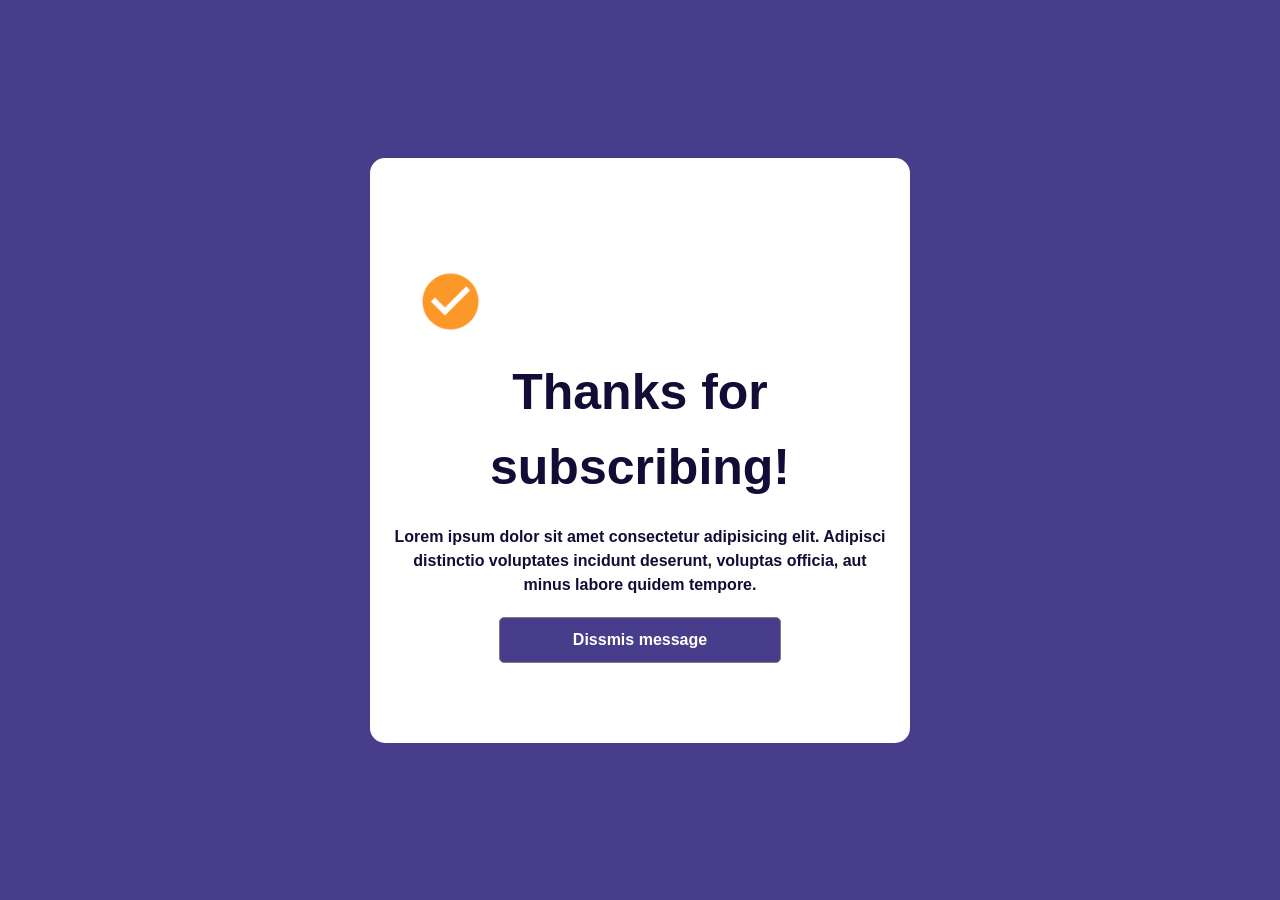
==== public/pages/submit/index.html @ 60de6798 "first commit" ====
<!DOCTYPE html>
<html lang="en">

<head>
    <meta charset="UTF-8">
    <meta name="viewport" content="width=device-width, initial-scale=1.0">
    <link rel="stylesheet" href="../../assests/shared-css/reset.css">
    <link rel="stylesheet" href="../../assests/shared-css/general.css">
    <link rel="stylesheet" href="style.css">
    <title>Newsletter-signup-form</title>
</head>

<body>
    <div class="container align--center">
        <div class="newsletter__card">
            <div class="newsletter__image"><img src="../../assests/images/566f9db1f63b7ed61f048b2cbd65881d.png" alt="">
            </div>
            <div class="newsletter__content">
                <h2>Thanks for subscribing!</h2>
                <p>Lorem ipsum dolor sit amet consectetur adipisicing elit. Adipisci distinctio voluptates incidunt
                    deserunt, voluptas officia, aut minus labore quidem tempore.</p>
                <button class="newsletter__button">Dissmis message</button>
            </div>
        </div>

    </div>
</body>

</html>
---- public/assests/shared-css/general.css ----
body {
  background-color: darkslateblue;
  font-family: Arial, Helvetica, sans-serif;
  line-height: 1.5;
}

.align--center {
  display: flex;
  justify-content: center;
  align-items: center;
  height: 100vh;
}

.newsletter__button {
  font: inherit;
  padding: 10px;
  border: 1px solid gray;
  border-radius: 5px;
  width: 22vw;
  background-color: darkslateblue;
  color: white;
}

.newsletter__content {
  color: rgb(18, 12, 54);
  font-weight: 700;
}
---- public/pages/submit/style.css ----
.newsletter__card {
  background-color: white;
  display: flex;
  flex-direction: column;
  justify-content: center;
  gap: 50px;
  width: 60vh;
  border-radius: 15px;
  height: 65vh;
  padding: 20px;
}

.newsletter__image {
  width: 60px;
  position: relative;
  left: 30px;
  top: 30px;
}

.newsletter__content {
  text-align: center;
}

.newsletter__content h2 {
  font-size: calc(45px + 0.390625vw);
}

.newsletter__content p {
  margin: 20px 0;
}

@media (max-width: 768px) {
  .newsletter__card {
    width: 100%;
    height: 100%;
    border-radius: 0;
    justify-content: center;
  }

  .newsletter__image {
    width: 80px;
  }

  .newsletter__button {
    width: 60%;
  }

  .newsletter__content {
    width: 90%;
    margin: 0 auto;
    font-size: 25px;
  }
}
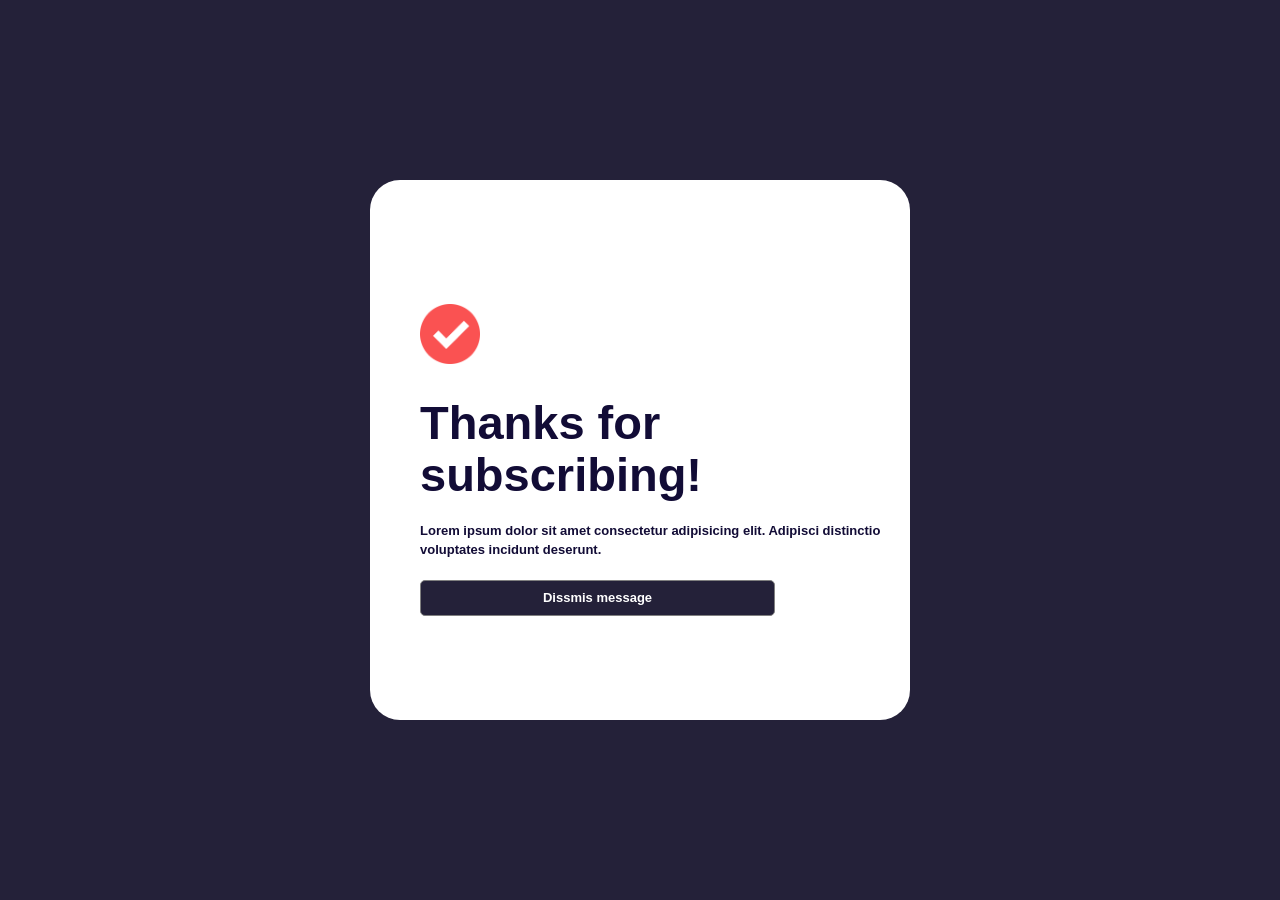
==== commit 2f0298e5: "modified" ====
--- a/public/pages/submit/index.html
+++ b/public/pages/submit/index.html
@@ -13,12 +13,12 @@
 <body>
     <div class="container align--center">
         <div class="newsletter__card">
-            <div class="newsletter__image"><img src="../../assests/images/566f9db1f63b7ed61f048b2cbd65881d.png" alt="">
+            <div class="newsletter__image"><img src="../../assests/images/icons8-check-128.png" alt="">
             </div>
             <div class="newsletter__content">
                 <h2>Thanks for subscribing!</h2>
                 <p>Lorem ipsum dolor sit amet consectetur adipisicing elit. Adipisci distinctio voluptates incidunt
-                    deserunt, voluptas officia, aut minus labore quidem tempore.</p>
+                    deserunt.</p>
                 <button class="newsletter__button">Dissmis message</button>
             </div>
         </div>
--- a/public/assests/shared-css/general.css
+++ b/public/assests/shared-css/general.css
@@ -1,7 +1,7 @@
 body {
-  background-color: darkslateblue;
+  background-color: rgb(36, 33, 57);
   font-family: Arial, Helvetica, sans-serif;
-  line-height: 1.5;
+  line-height: 1.7;
 }
 
 .align--center {
@@ -16,9 +16,13 @@
   padding: 10px;
   border: 1px solid gray;
   border-radius: 5px;
-  width: 22vw;
-  background-color: darkslateblue;
+  width: calc(22vw + 0.390625vw);
+  min-width: fit-content;
+  white-space: nowrap;
+  background-color: rgb(36, 33, 57);
   color: white;
+  margin: 0 auto;
+  font-size: calc(8px + 0.390625vw);
 }
 
 .newsletter__content {
--- a/public/pages/submit/style.css
+++ b/public/pages/submit/style.css
@@ -1,3 +1,14 @@
+body {
+  line-height: 1.1;
+}
+
+img {
+  width: 100%;
+  /* height: 100%; */
+  object-fit: cover;
+  border-radius: 10px;
+}
+
 .newsletter__card {
   background-color: white;
   display: flex;
@@ -5,28 +16,37 @@
   justify-content: center;
   gap: 50px;
   width: 60vh;
-  border-radius: 15px;
-  height: 65vh;
+  border-radius: 30px;
+  height: 60vh;
   padding: 20px;
+}
+
+.newsletter__content {
+  /* position: relative;
+  left: 30px; */
+  /* width: 80%; */
+  margin-left: 30px;
 }
 
 .newsletter__image {
   width: 60px;
   position: relative;
   left: 30px;
-  top: 30px;
+  top: 20px;
 }
 
-.newsletter__content {
-  text-align: center;
+.newsletter__button {
+  width: calc(350px + 0.390625vw);
 }
 
 .newsletter__content h2 {
-  font-size: calc(45px + 0.390625vw);
+  font-size: calc(42px + 0.390625vw);
 }
 
 .newsletter__content p {
   margin: 20px 0;
+  font-size: calc(8px + 0.390625vw);
+  line-height: 1.5;
 }
 
 @media (max-width: 768px) {
@@ -37,17 +57,8 @@
     justify-content: center;
   }
 
-  .newsletter__image {
-    width: 80px;
-  }
-
   .newsletter__button {
     width: 60%;
   }
 
-  .newsletter__content {
-    width: 90%;
-    margin: 0 auto;
-    font-size: 25px;
-  }
 }
